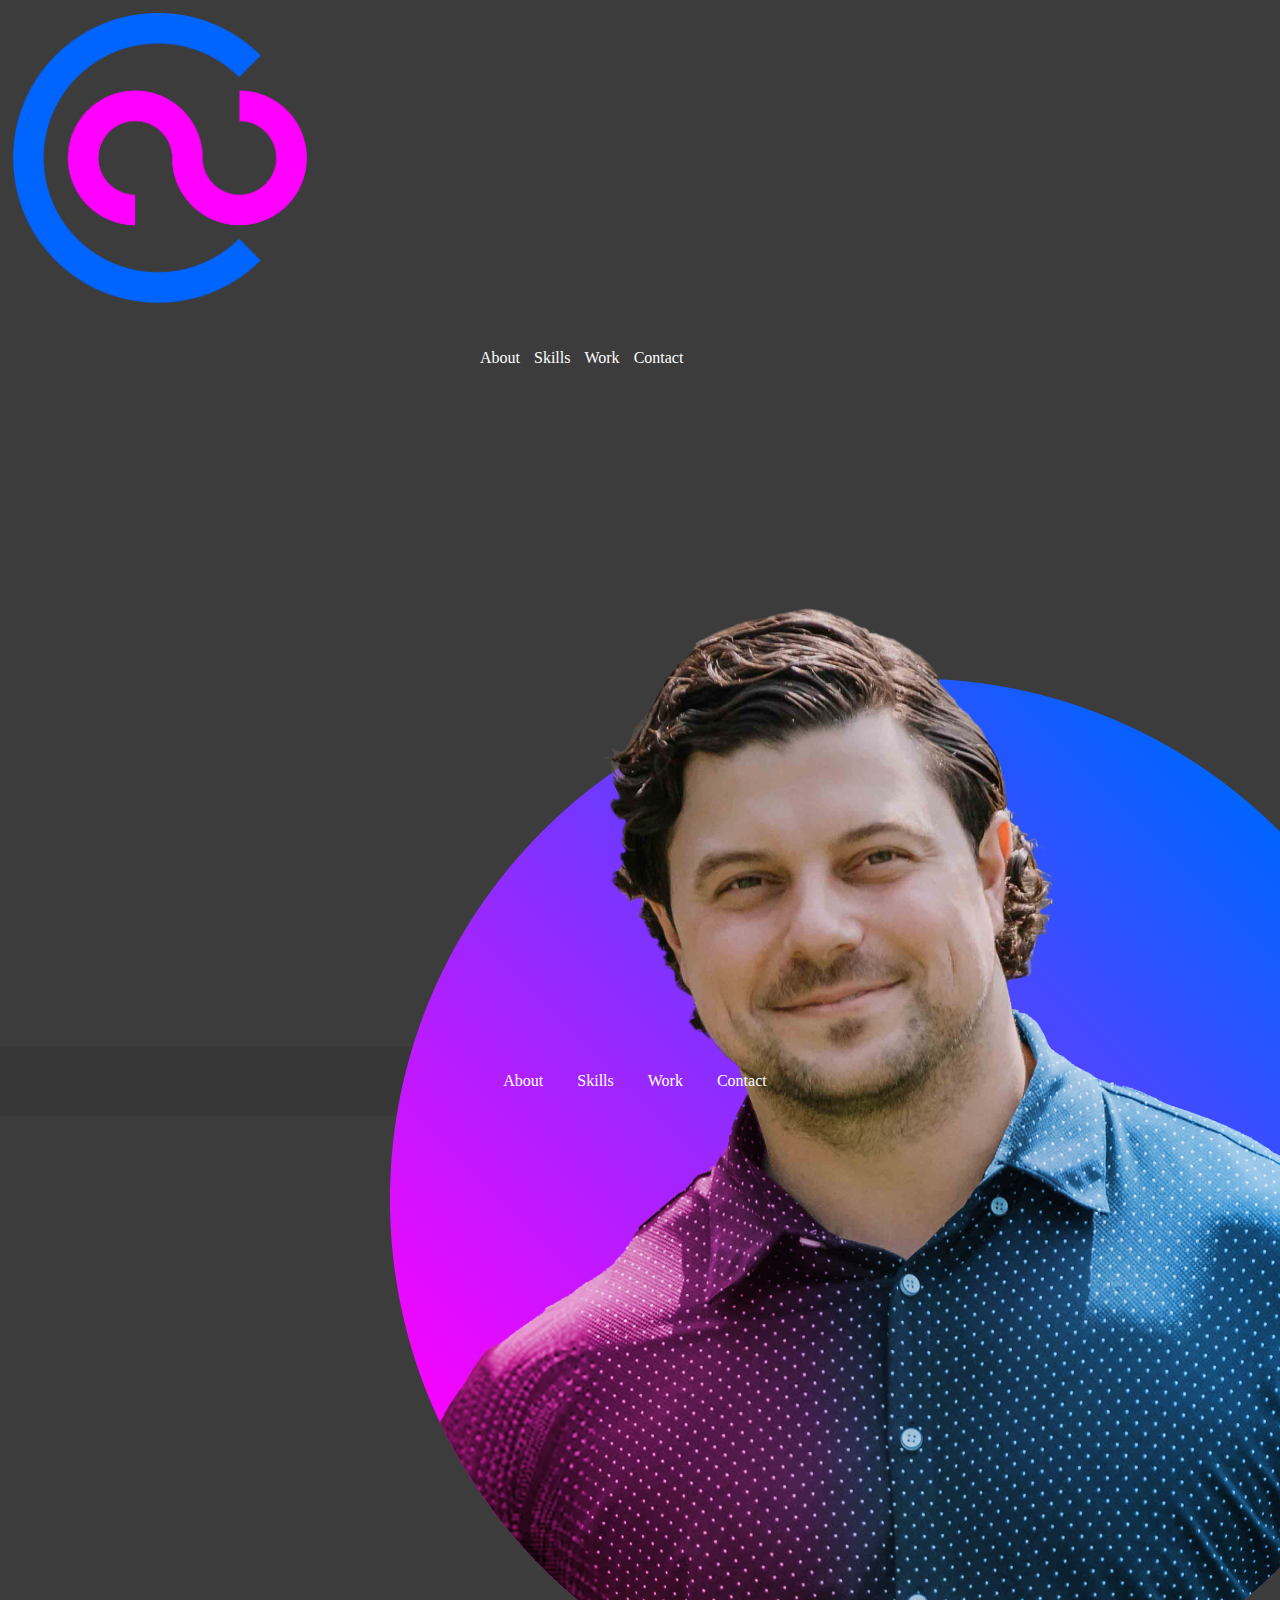
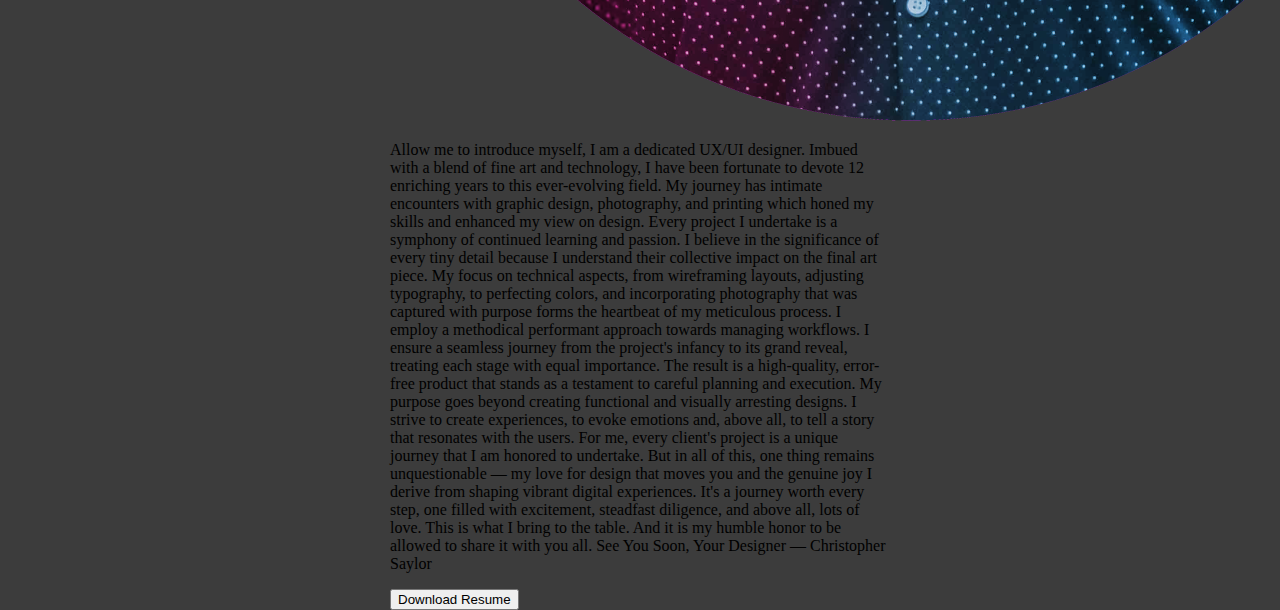
==== index.html @ 1390dee6 "Starting mod 19" ====
<!DOCTYPE html>
<html>
    <head>
        <title>Christophers Work</title>

    <link rel="stylesheet" href="css/styles.css">
  </head>
<body>
    <header class="navigation">
        <div class="inline-block logo">
            <img src="images/logo.png" alt="My Logo">
        </div>
    <nav class="inline-block">
        <ul>
            <li class="inline-block"><a href="#about">About</a></li>
            <li class="inline-block"><a href="MyUXSkills.html">Skills</a></li>
            <li class="inline-block"><a href="MyWork.html">Work</a></li>
            <li class="inline-block"><a href="#contact">Contact</a></li>
        </ul>
    </nav>
</header>
<section class="heroImg">
    <div class="content">
        <img src="images/imageofmyself.png" alt="Your Picture">
        <p>Allow me to introduce myself, I am a dedicated UX/UI designer. Imbued with a blend of fine art and technology, I have been fortunate to devote 12 enriching years to this ever-evolving field. My journey has intimate encounters with graphic design, photography, and printing which honed my skills and enhanced my view on design.

            Every project I undertake is a symphony of continued learning and passion. I believe in the significance of every tiny detail because I understand their collective impact on the final art piece. My focus on technical aspects, from wireframing layouts, adjusting typography, to perfecting colors, and incorporating photography that was captured with purpose forms the heartbeat of my meticulous process. 
            
            I employ a methodical performant approach towards managing workflows. I ensure a seamless journey from the project's infancy to its grand reveal, treating each stage with equal importance. The result is a high-quality, error-free product that stands as a testament to careful planning and execution.
            
            My purpose goes beyond creating functional and visually arresting designs. I strive to create experiences, to evoke emotions and, above all, to tell a story that resonates with the users. For me, every client's project is a unique journey that I am honored to undertake.
            
            But in all of this, one thing remains unquestionable — my love for design that moves you and the genuine joy I derive from shaping vibrant digital experiences. It's a journey worth every step, one filled with excitement, steadfast diligence, and above all, lots of love. This is what I bring to the table. And it is my humble honor to be allowed to share it with you all.
            
            See You Soon, Your  Designer
            — Christopher Saylor</p>
        <button>Download Resume</button>
    </div>
</section>
<footer>
    <ul>
        <li class="inline-block">About</li>
        <li class="inline-block">Skills</li>
        <li class="inline-block">Work</li>
        <li class="inline-block">Contact</li>
    </ul>
</footer>
</body>
</html>
---- css/styles.css ----
/* Navbar styles */
.inline-block {
    display: inline-block;
    vertical-align: top;
}

/* Logo styles */
.logo {
    width: 23%;
    padding: 1%;
    text-align: center;
}

.logo img {
    max-width: 100%;
}

/* Navigation styles */
nav {
    width: 73%;
    padding: 1%;
}

nav ul {
    width: 50%;
    margin-left: auto;
    list-style: none;
    padding: 0;
}

nav li {
    display: inline-block;
    margin-right: 10px;
}

nav a {
    text-decoration: none;
    color: #fff;
}

/* Hero image styles */
.heroImg {
    height: 600px;
    padding: 25px;
}

.heroImg .content {
    width: 500px;
    margin: 0 auto;
}

/* Footer styles */
footer {
    background-color: #373738;
    color: #fff;
    text-align: center;
    padding: 10px;
}

footer ul {
    display: inline-block;
    vertical-align: top;
    list-style: none;
    padding: 0;
}

footer li {
    display: inline-block;
    margin-right: 10px;
    padding: 0 10px;
}





body {
    position: relative;
    margin: 0;
    padding: 0;
    background-color: rgb(60, 60, 60);
    font-family: 'Times New Roman', Times, serif; /* Caslon is not a web-safe font, so using a similar serif font */
}

/* Rest of your CSS rules here */



/* Existing CSS code */

/* My Work Section Constructed using CSS Grid */
.myWork {
    display: grid;
    grid-template-columns: repeat(1, 1fr); /* Adjust the number of columns as needed */
    grid-template-rows: repeat(3, auto); /* Adjust the number of rows and row height as needed */
    gap: 20px; /* Add gap between grid items */
}

.grid-item {
    grid-area: auto; /* Change grid area to auto, allowing the items to be placed in the next available area */
}

/* New styles for additional boxes */
/* ... (other styles) ... */

/* Add the new flex container styles */
.flex-container {
    display: flex;
}

.flex-container > div {
    width: 33%;
    margin: 0 10px; /* Adjust margin for spacing */
}

/* Mobile Media Query */
@media only screen and (max-width: 600px) {
    /* Update flex direction for mobile views */
    .flex-container {
        flex-direction: column;
    }

    /* Adjust width of flex children to take up 100% width */
    .flex-container > div {
        width: 100%;
        margin: 10px 0; /* Adjust margin for spacing */
    }

    /* Adjust grid-template-areas, grid-template-rows, and grid-template-columns for mobile views */
    .myWork {
        grid-template-columns: repeat(1, 1fr);
        grid-template-rows: auto; /* Adjust as needed */
        grid-template-areas: "myArea"; /* Adjust as needed */
    }
}
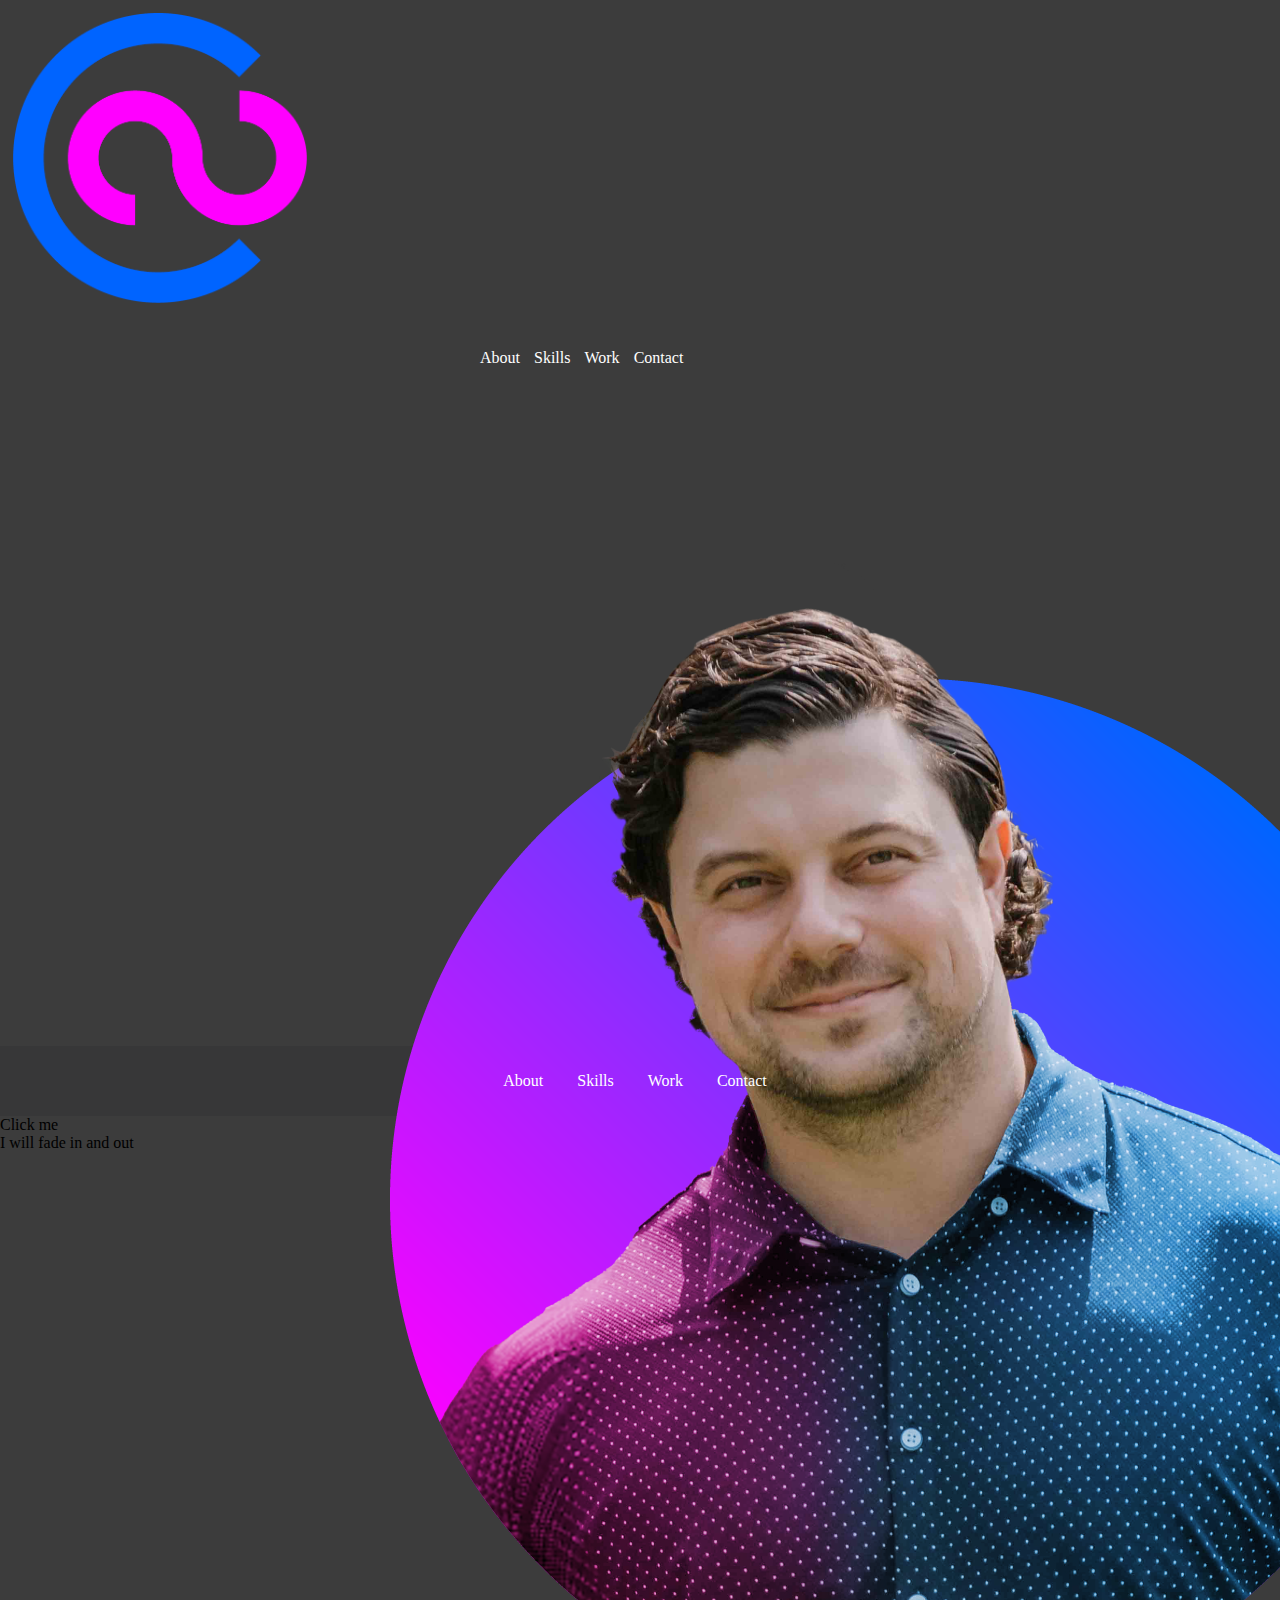
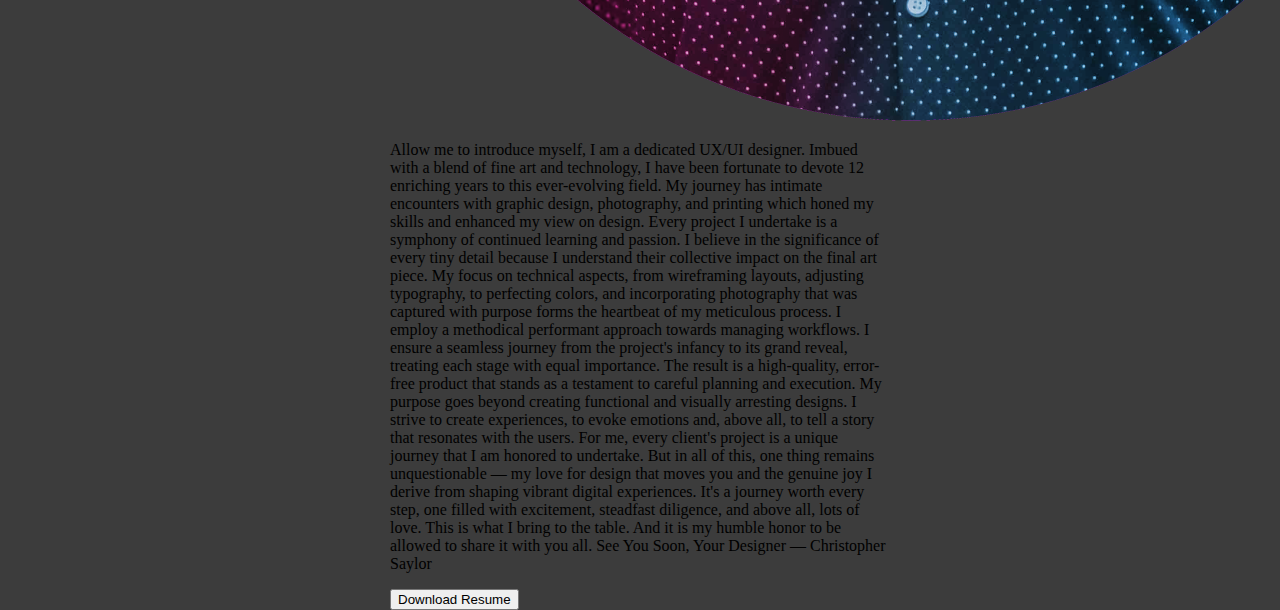
==== commit 5f4311d1: "Module 19 update" ====
--- a/index.html
+++ b/index.html
@@ -46,4 +46,38 @@
     </ul>
 </footer>
 </body>
-</html>+</html>
+
+
+
+<script src="js/index.js"><</script>
+</html>
+
+
+
+
+
+
+
+<!DOCTYPE html>
+<html lang="en">
+<head>
+    <meta charset="UTF-8">
+    <meta name="viewport" content="width=device-width, initial-scale=1.0">
+    <title>Your HTML Page</title>
+    <!-- Include jQuery library -->
+    <script src="https://code.jquery.com/jquery-3.6.4.min.js"></script>
+</head>
+<body>
+
+    <!-- Your HTML content goes here -->
+
+    <div id="myID">Click me</div>
+
+    <div class="fadeMe">I will fade in and out</div>
+
+    <!-- Include your JavaScript file using the script tag -->
+    <script src="js/index.js"></script>
+
+</body>
+</html>
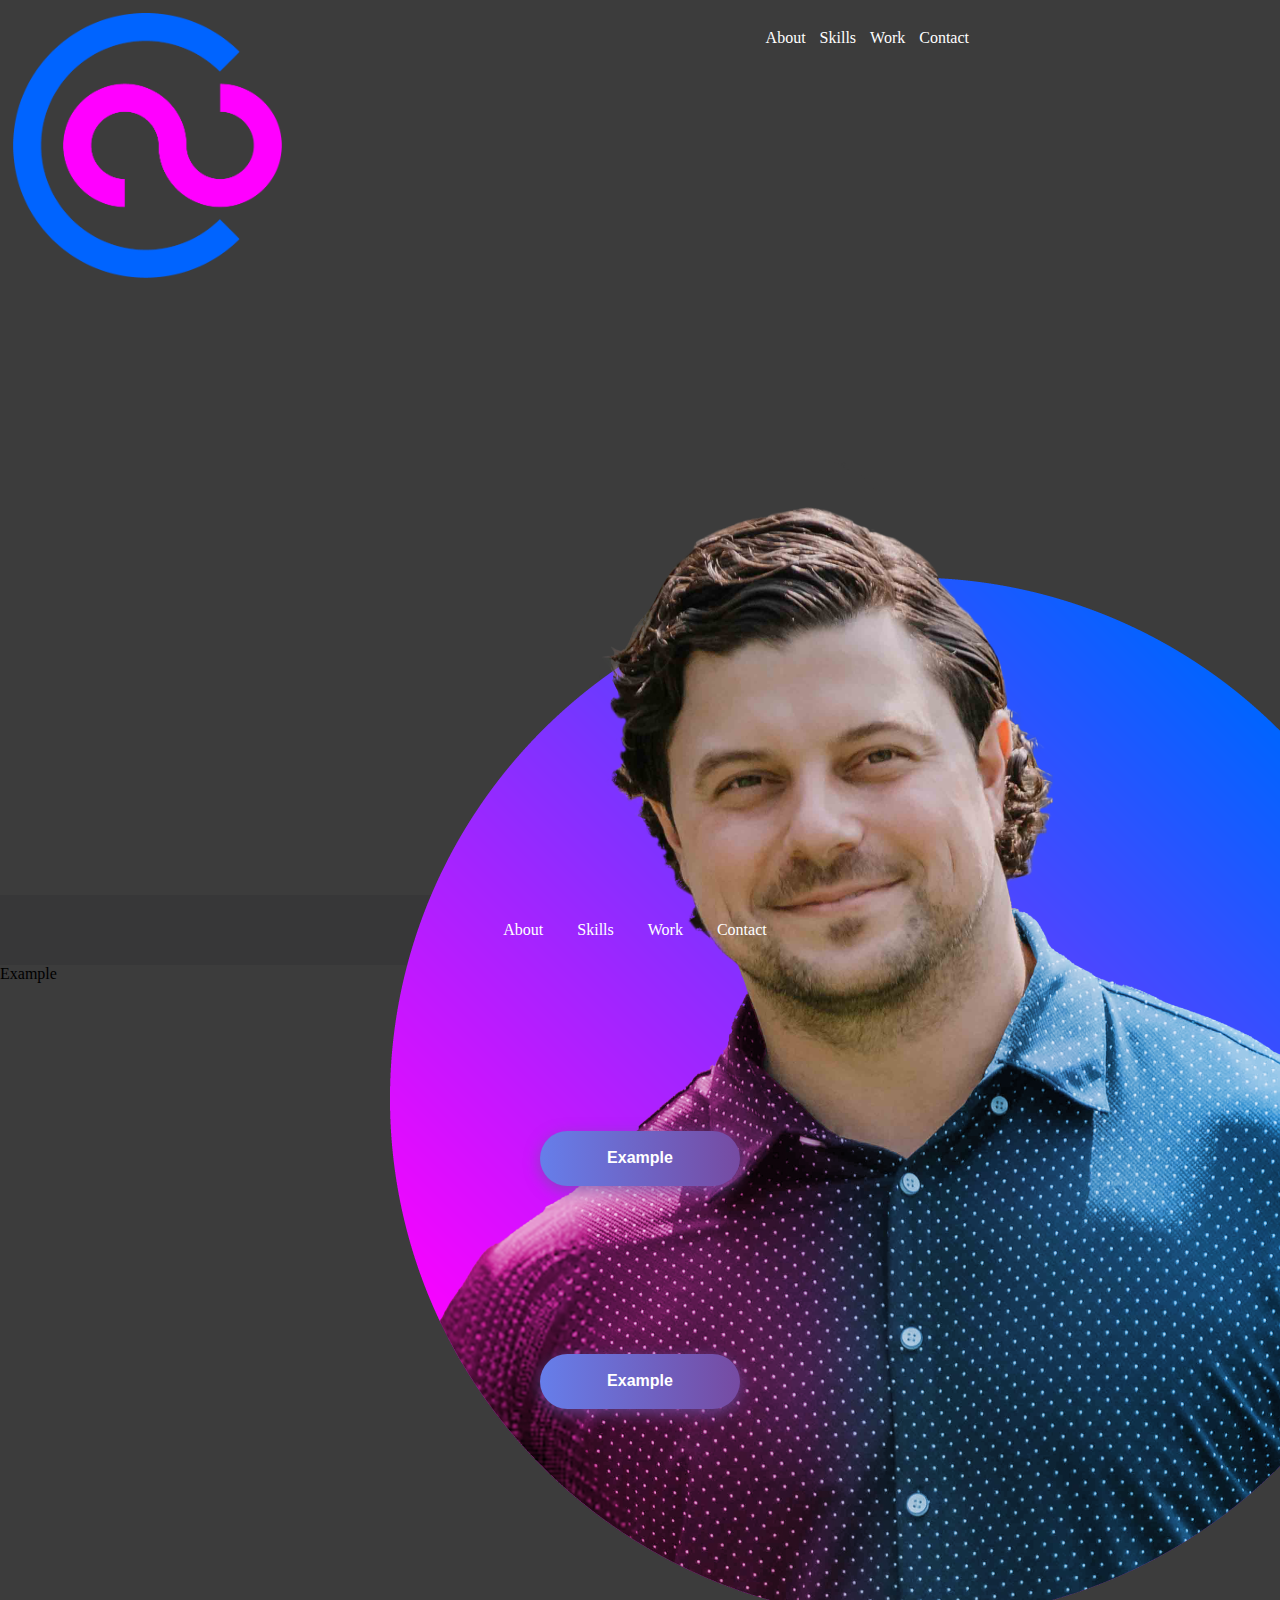
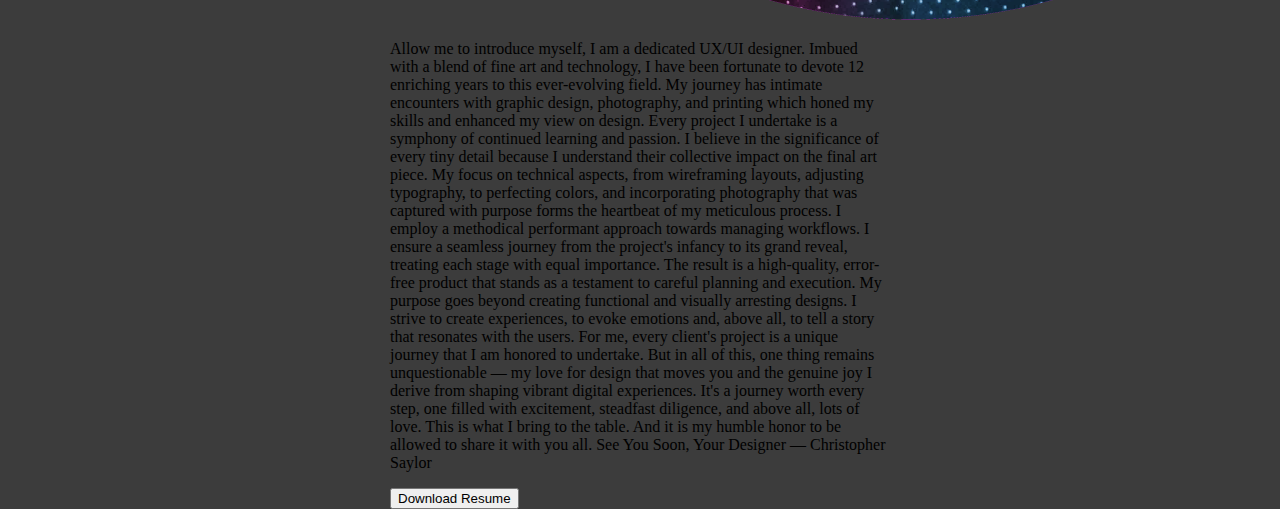
==== commit aacb6a35: "Animated button" ====
--- a/index.html
+++ b/index.html
@@ -59,6 +59,12 @@
 
 
 
+
+
+
+
+
+<!-- NEW NEW!!! -->
 <!DOCTYPE html>
 <html lang="en">
 <head>
@@ -70,14 +76,39 @@
 </head>
 <body>
 
-    <!-- Your HTML content goes here -->
-
-    <div id="myID">Click me</div>
-
-    <div class="fadeMe">I will fade in and out</div>
+    <div id="myID" class="centered-button">Example</div>
 
     <!-- Include your JavaScript file using the script tag -->
     <script src="js/index.js"></script>
 
 </body>
 </html>
+
+
+
+<div class="buttons">
+ 
+    <button class="btn-hover color-3">Example</button>
+
+ 
+</div>
+
+
+<!DOCTYPE html>
+<html lang="en">
+<head>
+    <meta charset="UTF-8">
+    <meta name="viewport" content="width=device-width, initial-scale=1.0">
+    <title>Your HTML Page</title>
+    <link rel="stylesheet" href="styles.css"> <!-- Include your CSS file -->
+    <script src="https://code.jquery.com/jquery-3.6.4.min.js"></script>
+    <script src="js/index.js"></script> <!-- Include your jQuery code file -->
+</head>
+<body>
+
+    <div class="buttons">
+        <button class="btn-hover color-3">Example</button>
+    </div>
+
+</body>
+</html>
--- a/css/styles.css
+++ b/css/styles.css
@@ -135,3 +135,65 @@
 }
 
 
+
+
+
+
+
+
+
+
+
+
+
+
+* {
+    -webkit-box-sizing: border-box;
+    -moz-box-sizing: border-box;
+    box-sizing: border-box;
+}
+
+.buttons {
+    margin: 10%;
+    text-align: center;
+}
+
+.btn-hover {
+    width: 200px;
+    font-size: 16px;
+    font-weight: 600;
+    color: #fff;
+    cursor: pointer;
+    margin: 20px;
+    height: 55px;
+    text-align:center;
+    border: none;
+    background-size: 300% 100%;
+
+    border-radius: 50px;
+    moz-transition: all .4s ease-in-out;
+    -o-transition: all .4s ease-in-out;
+    -webkit-transition: all .4s ease-in-out;
+    transition: all .4s ease-in-out;
+}
+
+.btn-hover:hover {
+    background-position: 100% 0;
+    moz-transition: all .4s ease-in-out;
+    -o-transition: all .4s ease-in-out;
+    -webkit-transition: all .4s ease-in-out;
+    transition: all .4s ease-in-out;
+}
+
+.btn-hover:focus {
+    outline: none;
+}
+
+
+.btn-hover.color-3 {
+    background-image: linear-gradient(to right, #667eea, #764ba2, #6B8DD6, #8E37D7);
+    box-shadow: 0 4px 15px 0 rgba(116, 79, 168, 0.75);
+}
+
+
+
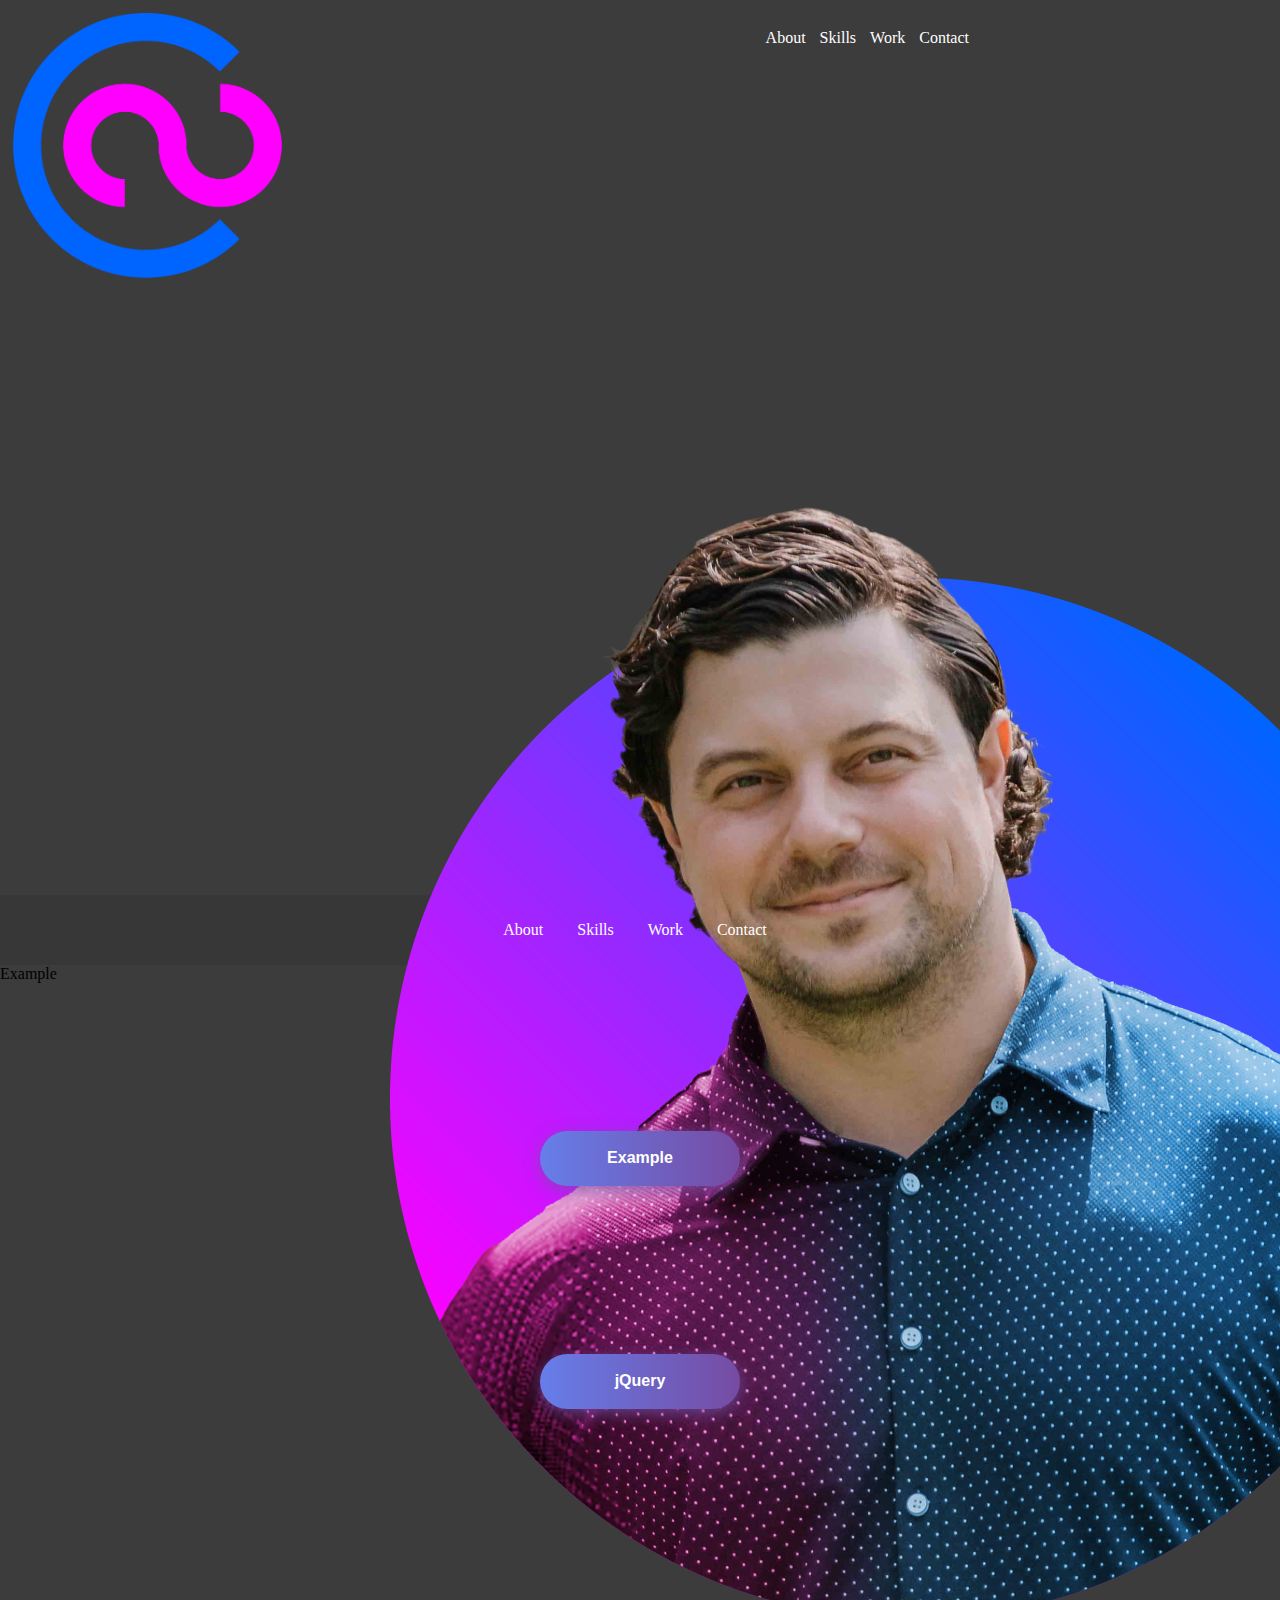
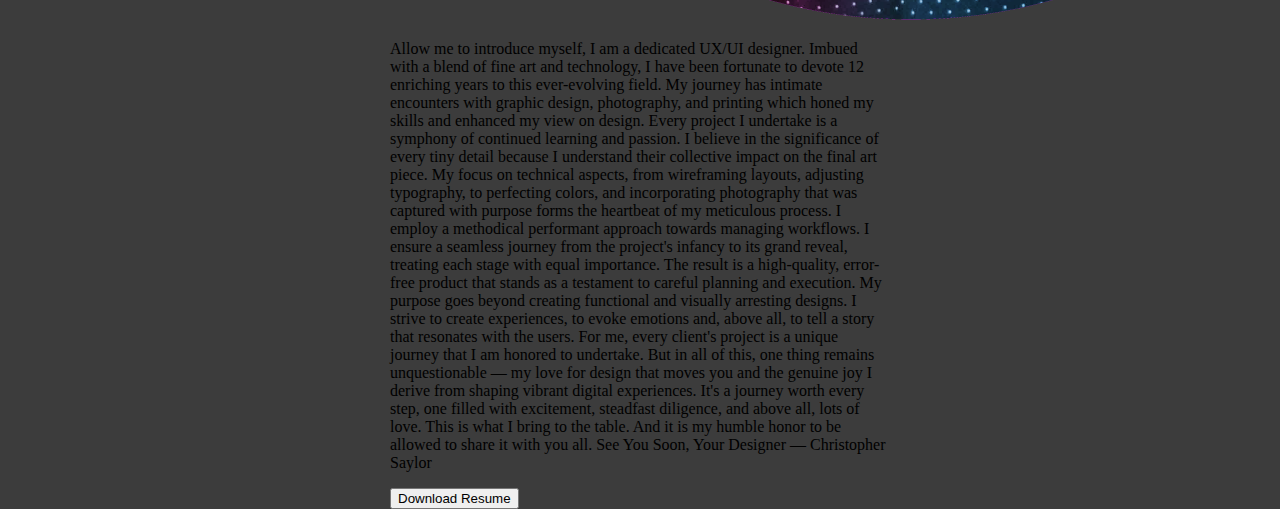
==== commit c6ffc7eb: "small edit" ====
--- a/index.html
+++ b/index.html
@@ -107,7 +107,7 @@
 <body>
 
     <div class="buttons">
-        <button class="btn-hover color-3">Example</button>
+        <button class="btn-hover color-3">jQuery</button>
     </div>
 
 </body>
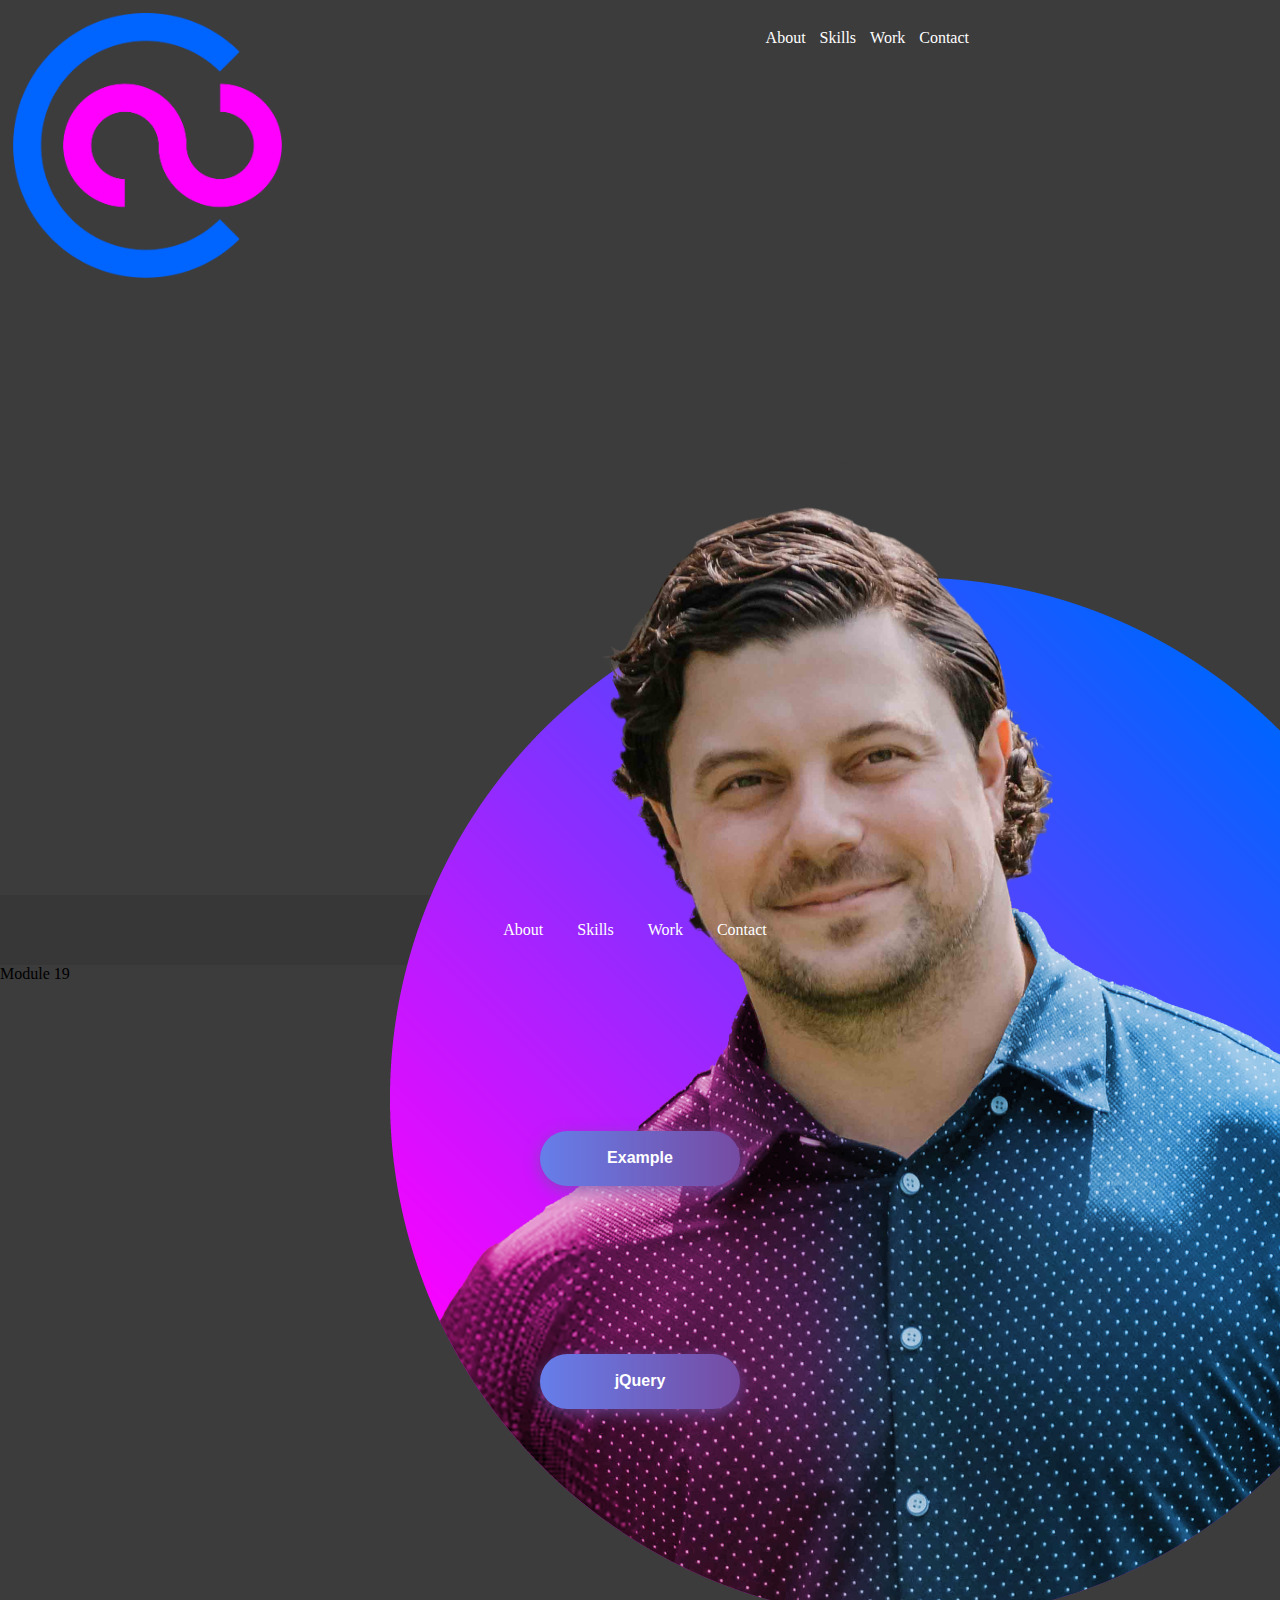
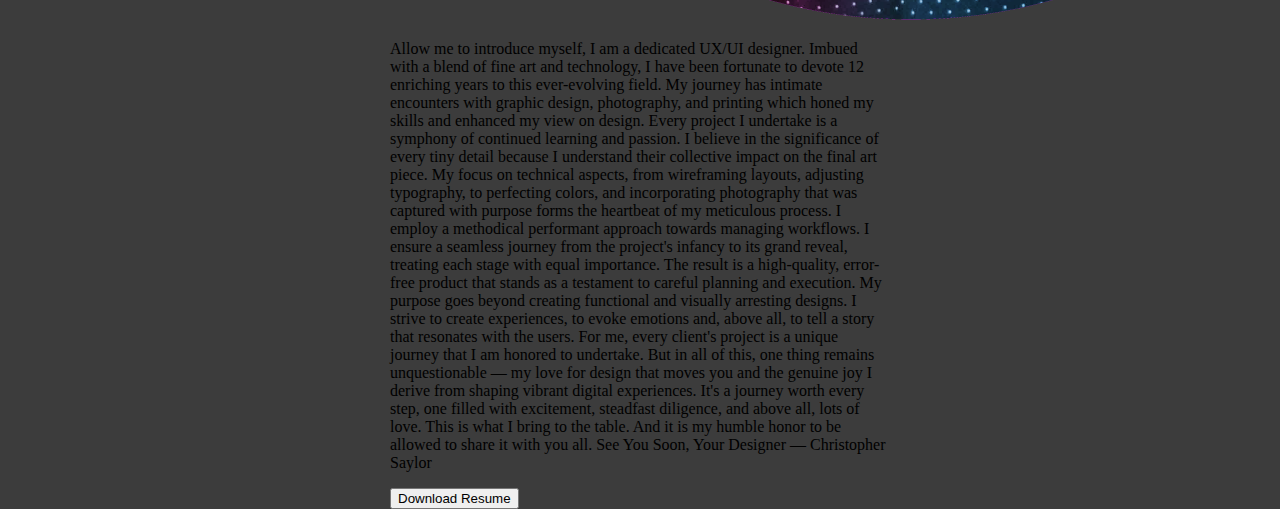
==== commit ab2996c5: "small update" ====
--- a/index.html
+++ b/index.html
@@ -76,7 +76,7 @@
 </head>
 <body>
 
-    <div id="myID" class="centered-button">Example</div>
+    <div id="myID" class="centered-button">Module 19</div>
 
     <!-- Include your JavaScript file using the script tag -->
     <script src="js/index.js"></script>
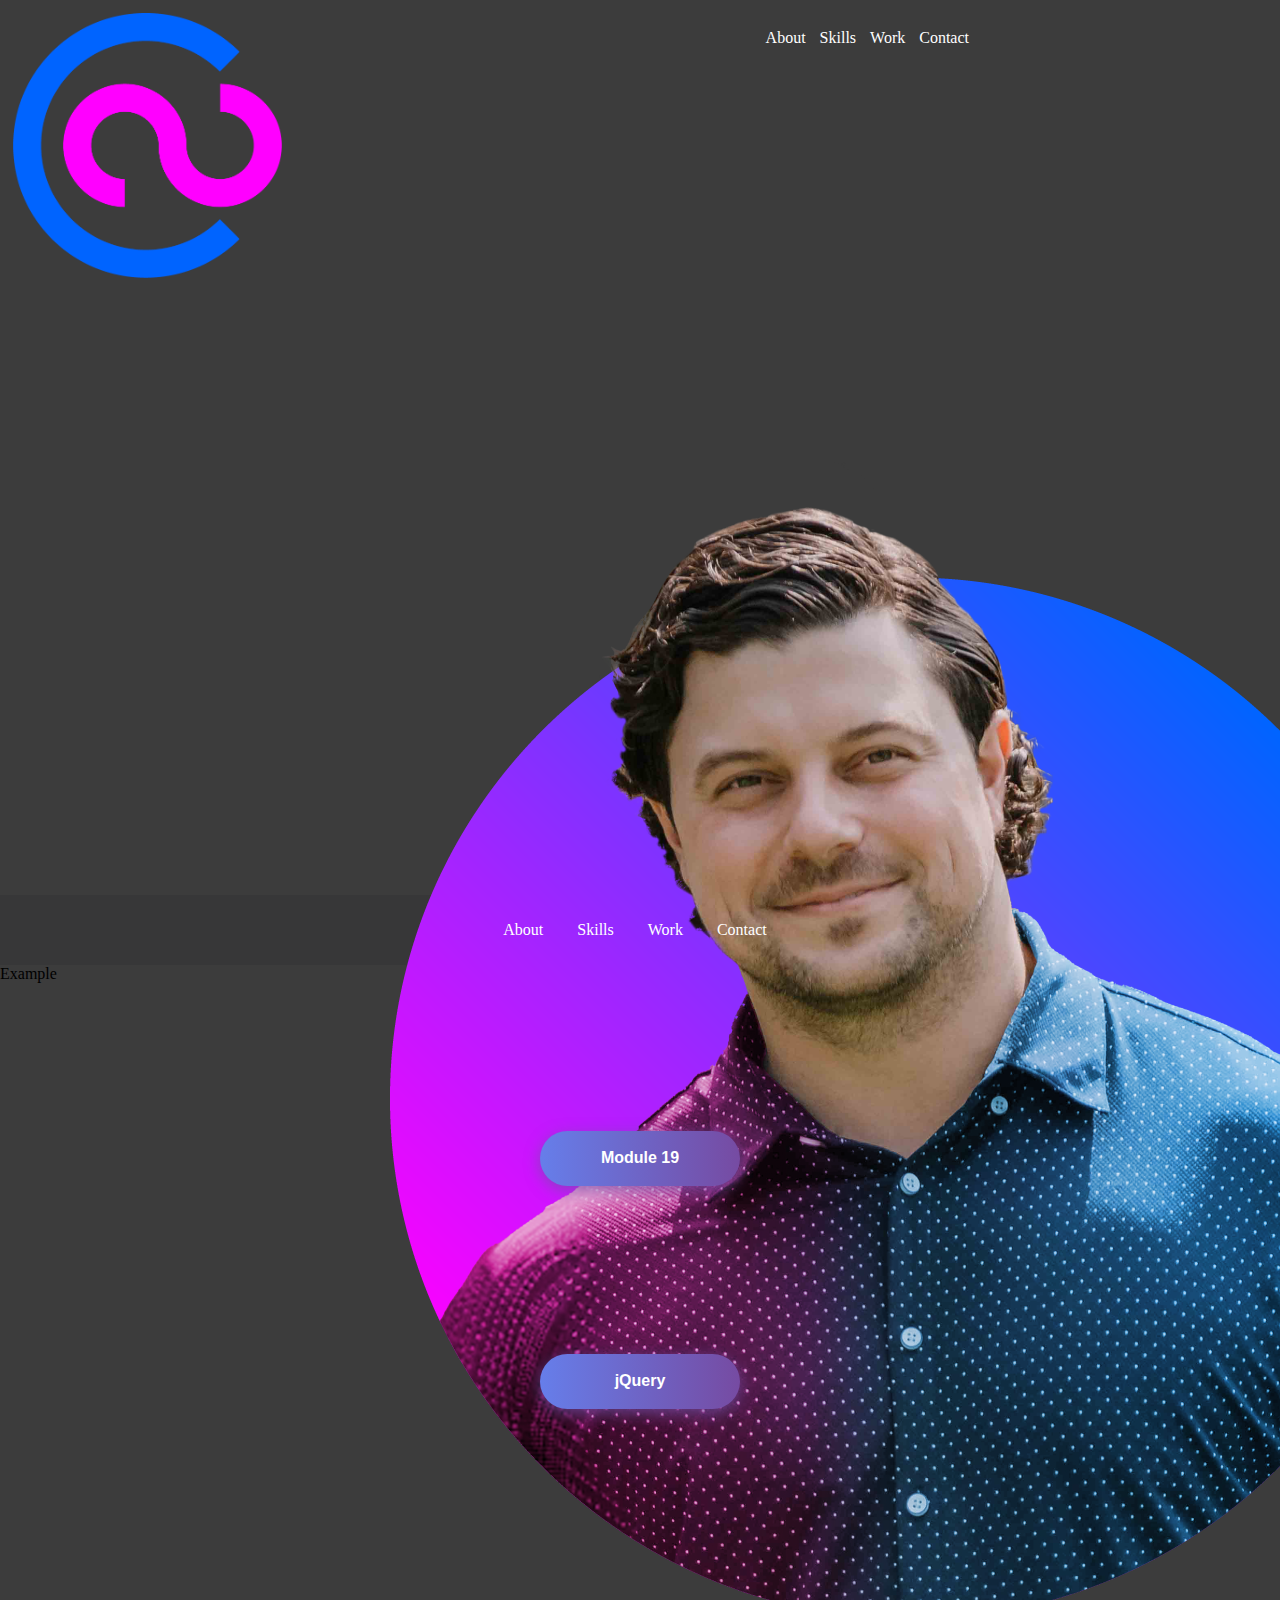
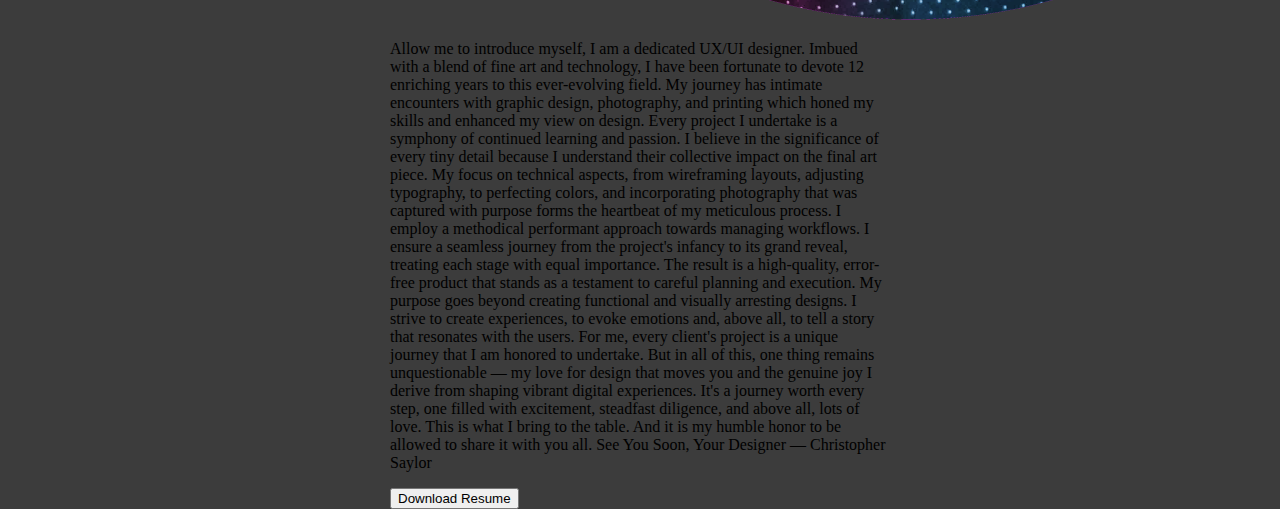
==== commit e1a8bb72: "update to button" ====
--- a/index.html
+++ b/index.html
@@ -76,7 +76,7 @@
 </head>
 <body>
 
-    <div id="myID" class="centered-button">Module 19</div>
+    <div id="myID" class="centered-button">Example</div>
 
     <!-- Include your JavaScript file using the script tag -->
     <script src="js/index.js"></script>
@@ -88,7 +88,7 @@
 
 <div class="buttons">
  
-    <button class="btn-hover color-3">Example</button>
+    <button class="btn-hover color-3">Module 19</button>
 
  
 </div>
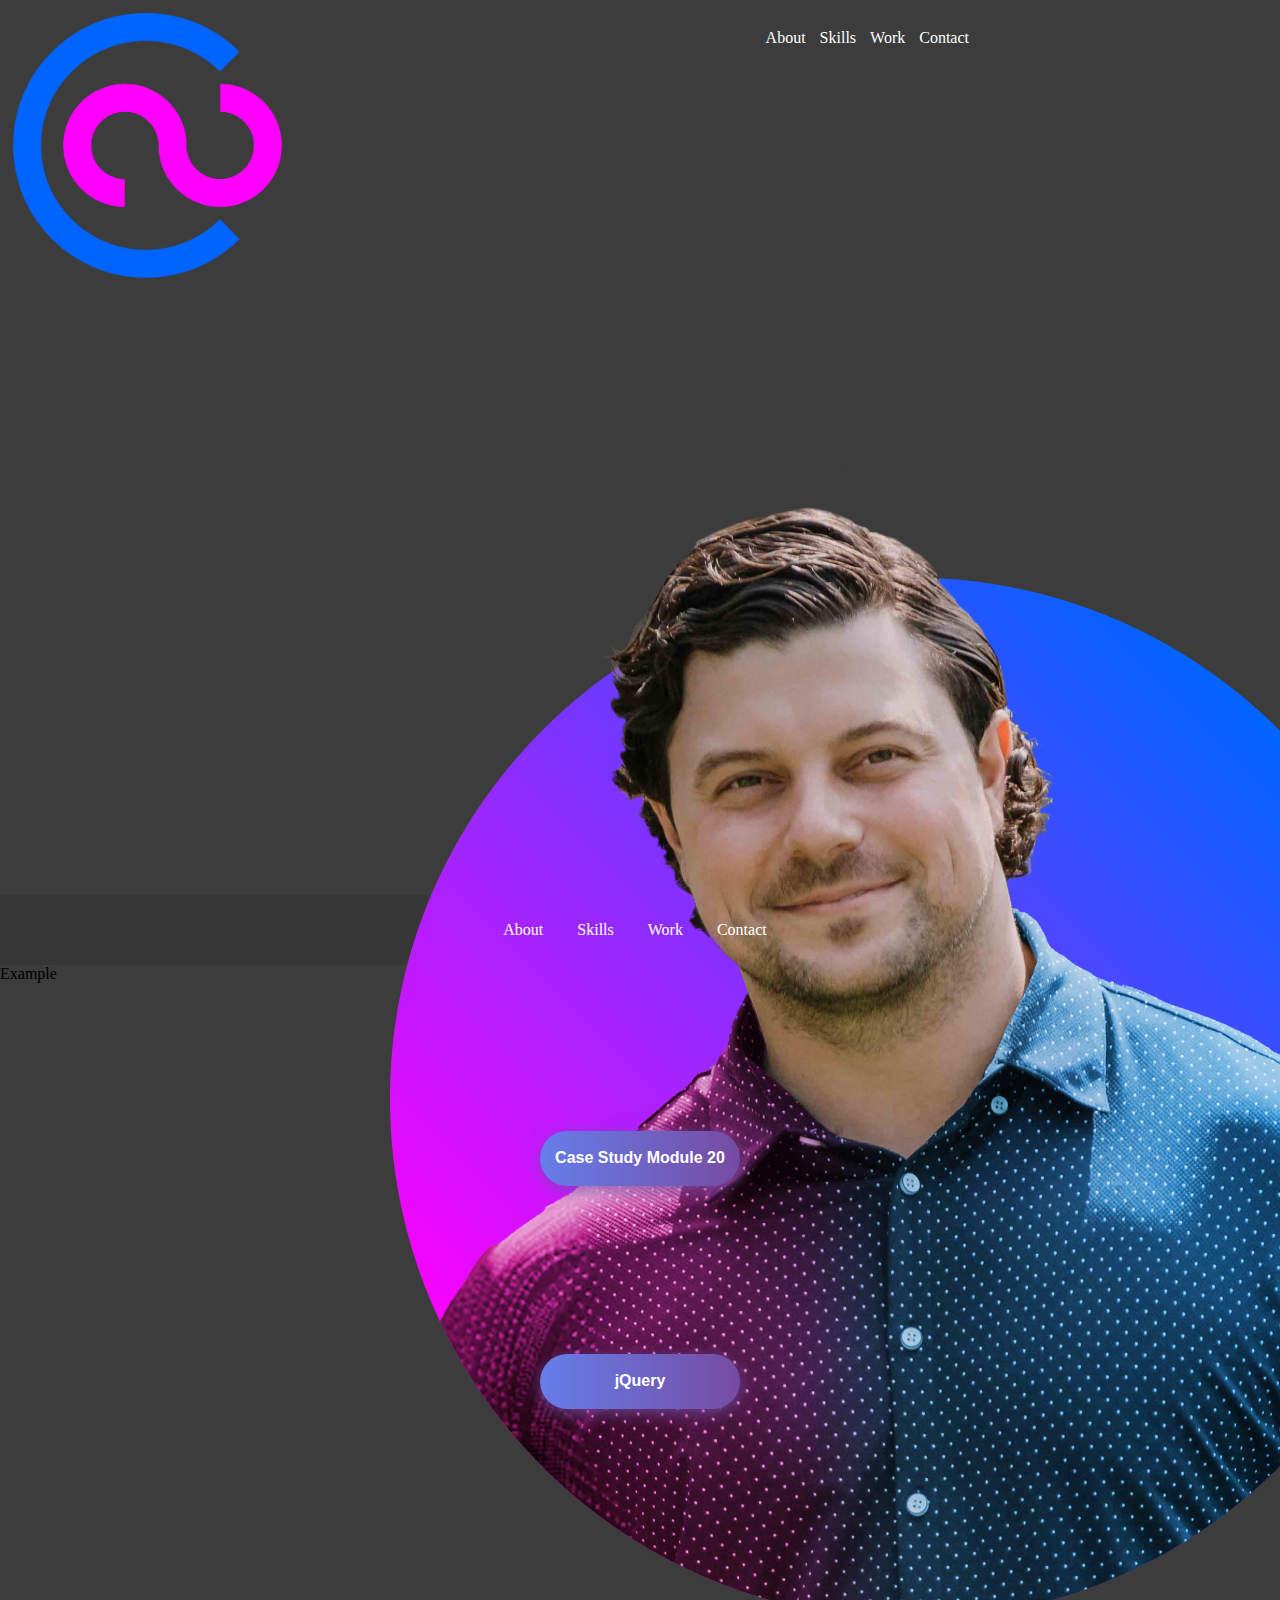
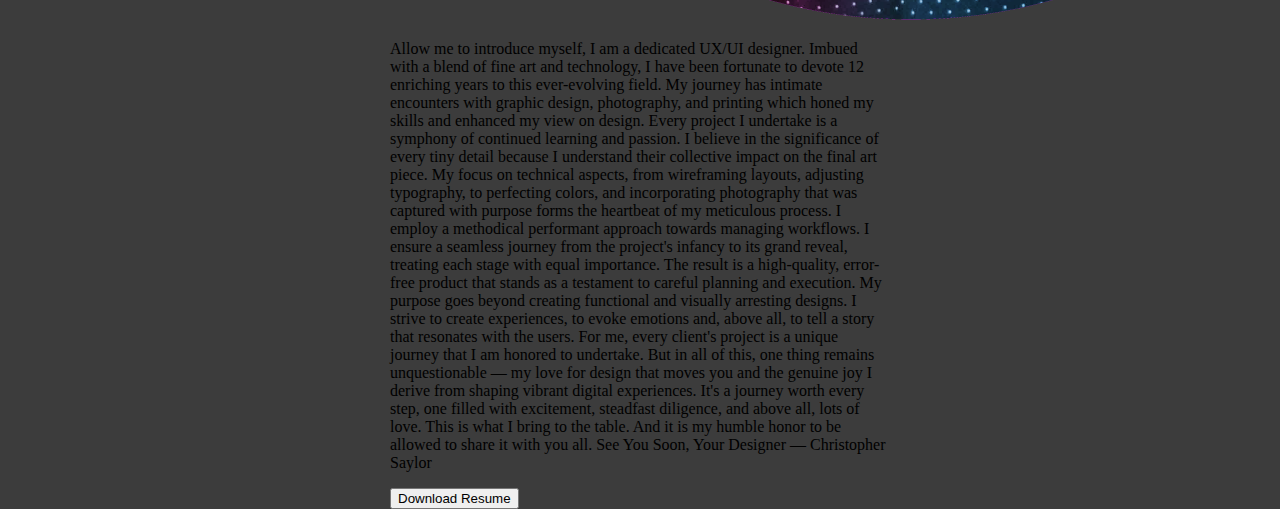
==== commit 6c6b82ee: "Link to Module 20" ====
--- a/index.html
+++ b/index.html
@@ -87,11 +87,11 @@
 
 
 <div class="buttons">
- 
-    <button class="btn-hover color-3">Module 19</button>
+    <a href="https://1chris-saylor.github.io/UX_UI_HW_20/" target="_blank" rel="noopener noreferrer">
+        <button class="btn-hover color-3">Case Study Module 20</button>
+    </a>
+</div>
 
- 
-</div>
 
 
 <!DOCTYPE html>
